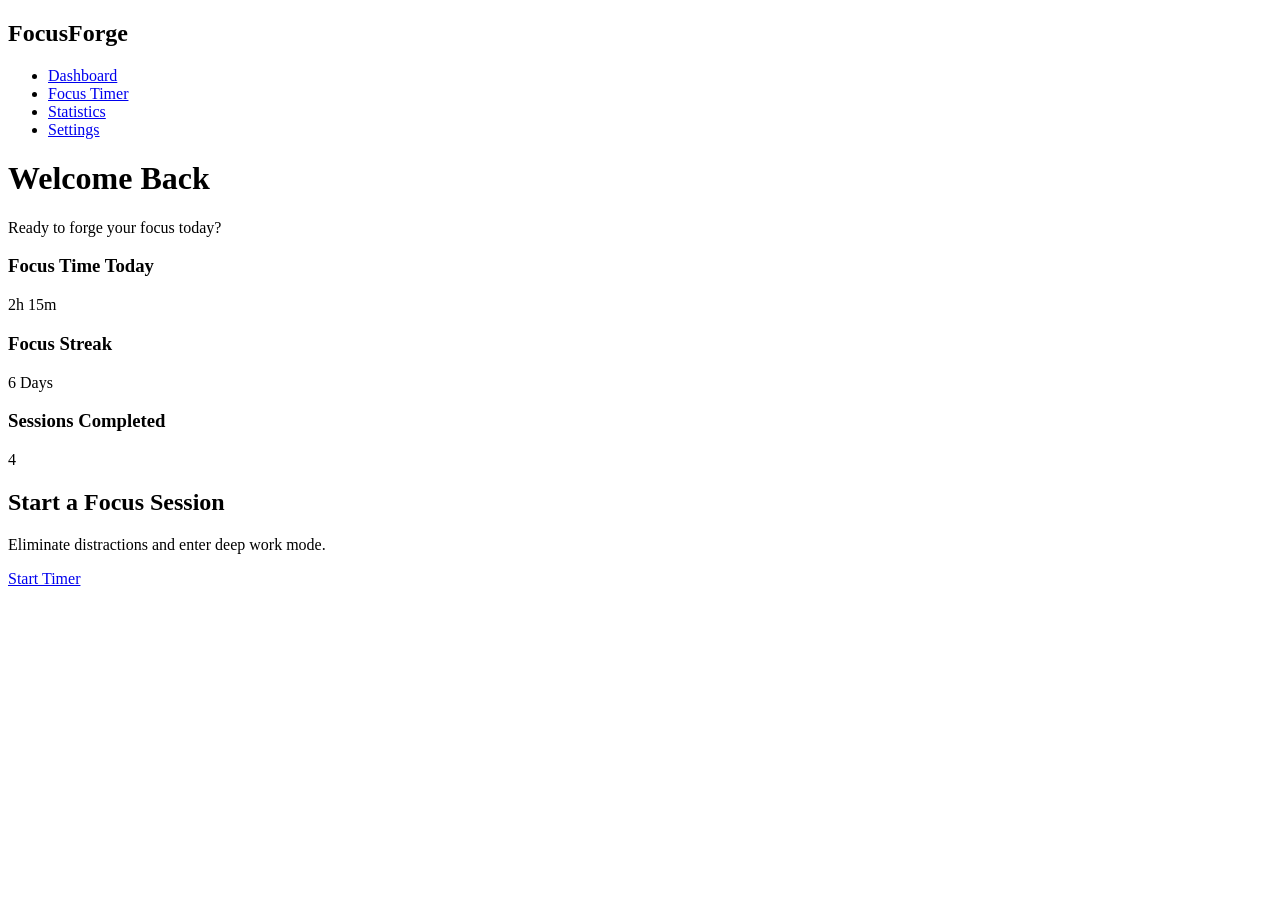
==== dashboard.html @ 35362e3b "Add initial dashboard.html layout and structure" ====
<!DOCTYPE html>
<html lang="en">

<head>
<meta charset="UTF-8">
<meta name="viewport" content="width=device-width, initial-scale=1.0">
<title>FocusForge Dashboard</title>
<link rel="stylesheet" href="css/style.css">
</head>

<body>

<div class="dashboard">

<!-- Sidebar -->

<aside class="sidebar">

<h2 class="logo">FocusForge</h2>

<ul class="menu">

<li><a href="dashboard.html">Dashboard</a></li>
<li><a href="timer.html">Focus Timer</a></li>
<li><a href="stats.html">Statistics</a></li>
<li><a href="#">Settings</a></li>

</ul>

</aside>


<!-- Main Content -->

<main class="main">

<h1>Welcome Back</h1>
<p>Ready to forge your focus today?</p>


<div class="cards">

<div class="card">
<h3>Focus Time Today</h3>
<p class="stat">2h 15m</p>
</div>

<div class="card">
<h3>Focus Streak</h3>
<p class="stat">6 Days</p>
</div>

<div class="card">
<h3>Sessions Completed</h3>
<p class="stat">4</p>
</div>

</div>


<div class="focus-box">

<h2>Start a Focus Session</h2>

<p>Eliminate distractions and enter deep work mode.</p>

<a href="timer.html" class="btn">Start Timer</a>

</div>

</main>

</div>

</body>
</html>
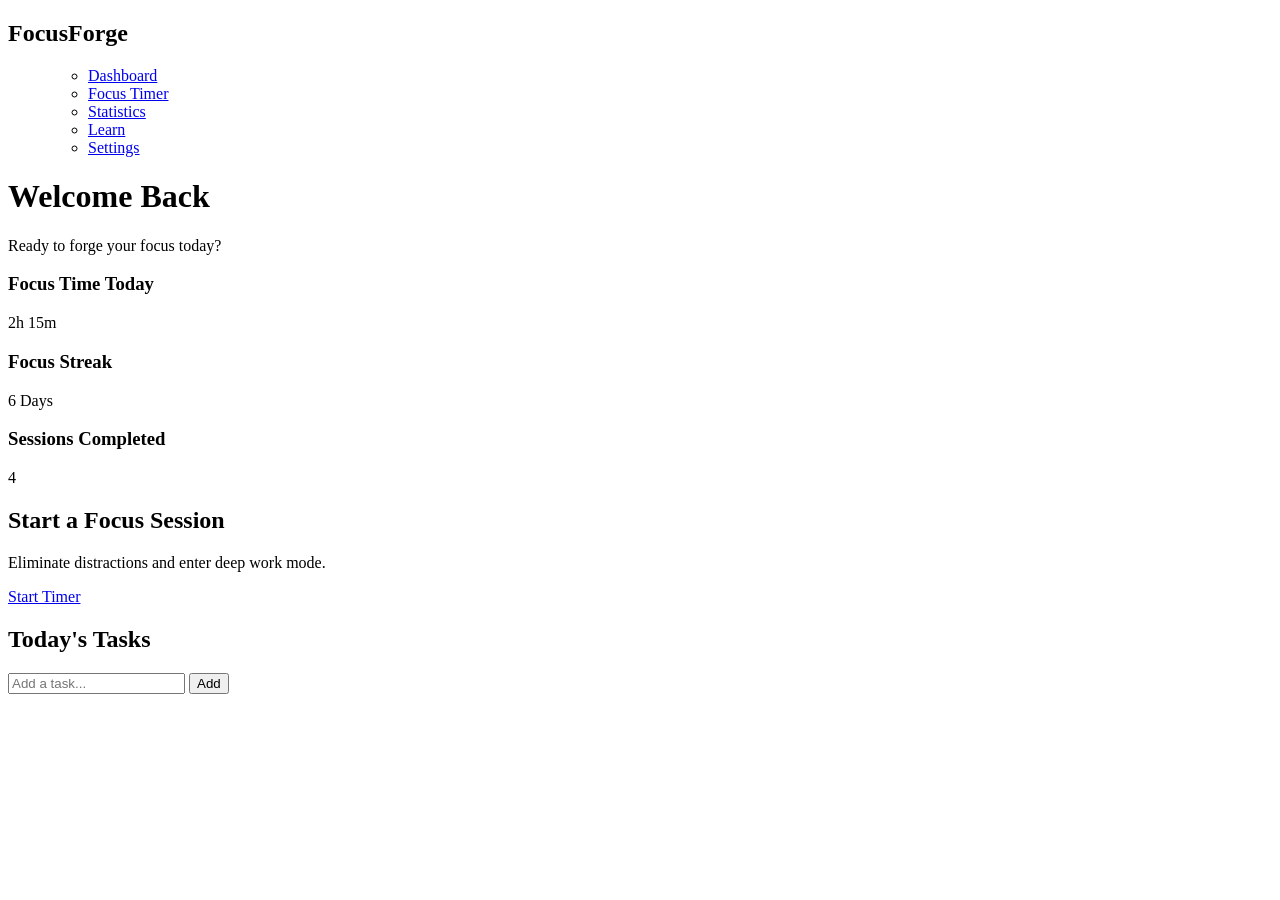
==== commit 416936f9: "Add files via upload" ====
--- a/dashboard.html
+++ b/dashboard.html
@@ -2,41 +2,59 @@
 <html lang="en">
 
 <head>
+
 <meta charset="UTF-8">
 <meta name="viewport" content="width=device-width, initial-scale=1.0">
+
 <title>FocusForge Dashboard</title>
+
 <link rel="stylesheet" href="css/style.css">
+
+<script>
+if(localStorage.getItem("theme")==="dark"){
+document.documentElement.classList.add("dark");
+}
+</script>
+
 </head>
 
 <body>
 
 <div class="dashboard">
 
-<!-- Sidebar -->
+<!-- SIDEBAR -->
 
 <aside class="sidebar">
 
 <h2 class="logo">FocusForge</h2>
+
+<ul class="menu">
 
 <ul class="menu">
 
 <li><a href="dashboard.html">Dashboard</a></li>
 <li><a href="timer.html">Focus Timer</a></li>
 <li><a href="stats.html">Statistics</a></li>
-<li><a href="#">Settings</a></li>
+<li><a href="learn.html">Learn</a></li>
+<li><a href="settings.html">Settings</a></li>
 
 </ul>
+</ul>
 
 </aside>
 
 
-<!-- Main Content -->
+
+<!-- MAIN CONTENT -->
 
 <main class="main">
 
 <h1>Welcome Back</h1>
 <p>Ready to forge your focus today?</p>
 
+
+
+<!-- STATS -->
 
 <div class="cards">
 
@@ -58,6 +76,13 @@
 </div>
 
 
+
+<!-- GRID SECTION -->
+
+<div class="dashboard-grid">
+
+<!-- START SESSION -->
+
 <div class="focus-box">
 
 <h2>Start a Focus Session</h2>
@@ -68,9 +93,136 @@
 
 </div>
 
+
+
+<!-- TODO LIST -->
+
+<div class="card todo-card">
+
+<h2>Today's Tasks</h2>
+
+<div class="todo-input">
+
+<input
+type="text"
+id="taskInput"
+placeholder="Add a task..."
+>
+
+<button class="btn" id="addTaskBtn">Add</button>
+
+</div>
+
+<ul id="taskList"></ul>
+
+</div>
+
+
+</div>
+
+
 </main>
 
 </div>
 
+
+
+<script>
+
+/* ELEMENTS */
+
+const input = document.getElementById("taskInput");
+const addBtn = document.getElementById("addTaskBtn");
+const taskList = document.getElementById("taskList");
+
+/* LOAD TASKS */
+
+let tasks = JSON.parse(localStorage.getItem("tasks")) || [];
+
+/* SAVE */
+
+function saveTasks(){
+localStorage.setItem("tasks", JSON.stringify(tasks));
+}
+
+/* RENDER TASKS */
+
+function renderTasks(){
+
+taskList.innerHTML = "";
+
+tasks.forEach((task,index)=>{
+
+const li = document.createElement("li");
+
+li.className = "task" + (task.completed ? " completed" : "");
+
+li.innerHTML = `
+
+<div class="task-left">
+
+<div class="task-circle"></div>
+
+<span>${task.text}</span>
+
+</div>
+
+<button class="delete-btn">✕</button>
+
+`;
+
+li.querySelector(".task-left").addEventListener("click",()=>{
+
+tasks[index].completed = !tasks[index].completed;
+
+saveTasks();
+renderTasks();
+
+});
+
+li.querySelector(".delete-btn").addEventListener("click",(e)=>{
+
+e.stopPropagation();
+
+tasks.splice(index,1);
+
+saveTasks();
+renderTasks();
+
+});
+
+taskList.appendChild(li);
+
+});
+
+}
+
+/* ADD TASK */
+
+addBtn.addEventListener("click",()=>{
+
+const text = input.value.trim();
+
+if(text === "") return;
+
+tasks.push({
+text:text,
+completed:false
+});
+
+input.value="";
+
+saveTasks();
+renderTasks();
+
+});
+
+/* INITIAL RENDER */
+
+renderTasks();
+
+</script>
+
+
 </body>
-</html>
+</html>
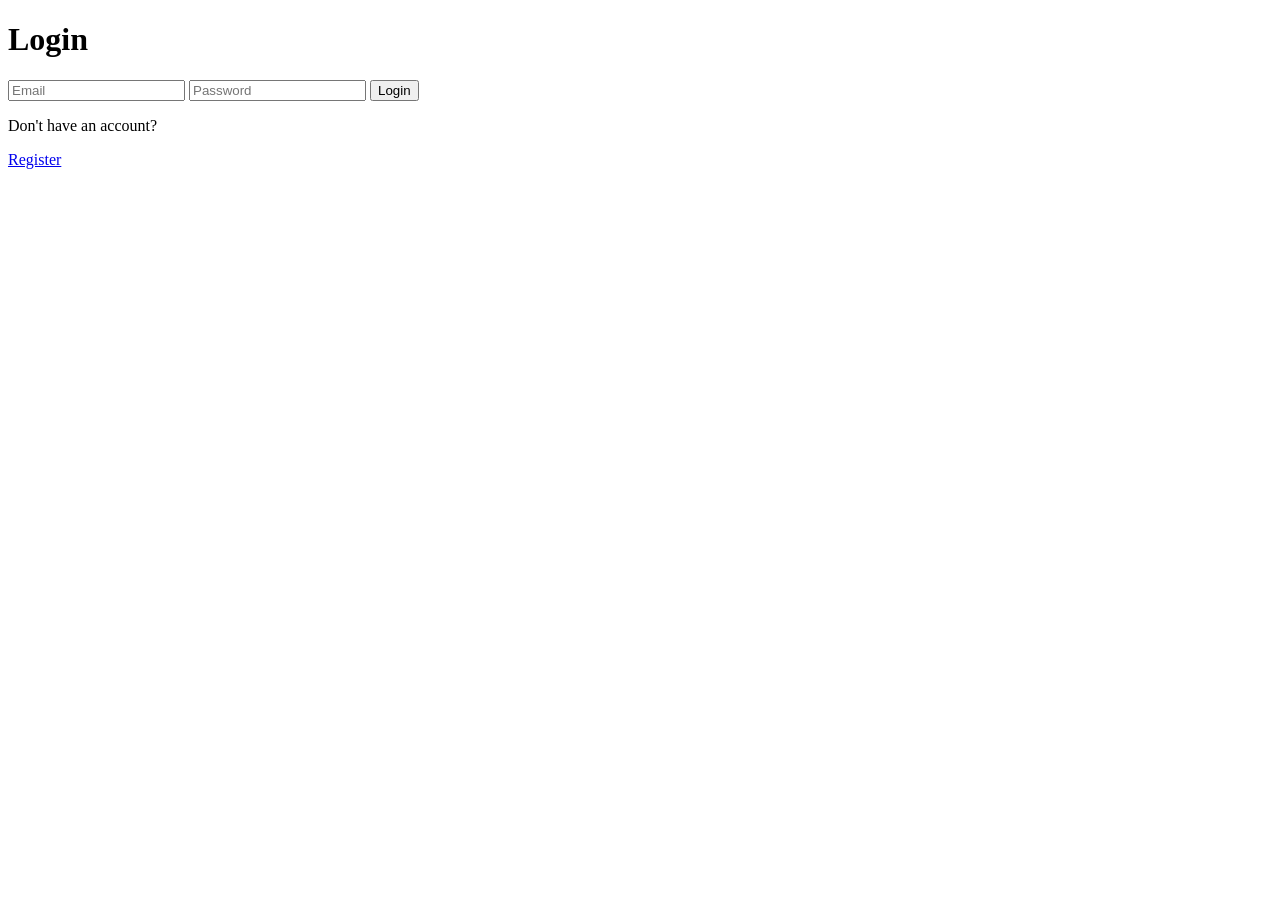
==== commit 0c6885cf: "Add files via upload" ====
--- a/dashboard.html
+++ b/dashboard.html
@@ -1,18 +1,28 @@
 <!DOCTYPE html>
 <html lang="en">
 
+<script>
+
+const user = localStorage.getItem("user_id")
+
+if(!user){
+window.location.href="login.html"
+}
+
+</script>
+
 <head>
 
 <meta charset="UTF-8">
 <meta name="viewport" content="width=device-width, initial-scale=1.0">
 
-<title>FocusForge Dashboard</title>
+<title>FlowFocus Dashboard</title>
 
 <link rel="stylesheet" href="css/style.css">
 
 <script>
 if(localStorage.getItem("theme")==="dark"){
-document.documentElement.classList.add("dark");
+document.documentElement.classList.add("dark")
 }
 </script>
 
@@ -26,20 +36,18 @@
 
 <aside class="sidebar">
 
-<h2 class="logo">FocusForge</h2>
-
-<ul class="menu">
+<h2 class="logo">FlowFocus</h2>
 
 <ul class="menu">
 
 <li><a href="dashboard.html">Dashboard</a></li>
 <li><a href="timer.html">Focus Timer</a></li>
 <li><a href="stats.html">Statistics</a></li>
+<li><a href="leaderboard.html">Leaderboard</a></li>
 <li><a href="learn.html">Learn</a></li>
 <li><a href="settings.html">Settings</a></li>
 
 </ul>
-</ul>
 
 </aside>
 
@@ -54,7 +62,7 @@
 
 
 
-<!-- STATS -->
+<!-- STATS CARDS -->
 
 <div class="cards">
 
@@ -77,11 +85,12 @@
 
 
 
-<!-- GRID SECTION -->
+<!-- DASHBOARD GRID -->
 
 <div class="dashboard-grid">
 
-<!-- START SESSION -->
+
+<!-- FOCUS SESSION -->
 
 <div class="focus-box">
 
@@ -129,33 +138,60 @@
 
 <script>
 
+/* ============================= */
+/* USER */
+/* ============================= */
+
+const user_id = localStorage.getItem("user_id")
+
+
+
+/* ============================= */
 /* ELEMENTS */
-
-const input = document.getElementById("taskInput");
-const addBtn = document.getElementById("addTaskBtn");
-const taskList = document.getElementById("taskList");
-
+/* ============================= */
+
+const input = document.getElementById("taskInput")
+const addBtn = document.getElementById("addTaskBtn")
+const taskList = document.getElementById("taskList")
+
+let tasks = []
+
+
+
+/* ============================= */
 /* LOAD TASKS */
-
-let tasks = JSON.parse(localStorage.getItem("tasks")) || [];
-
-/* SAVE */
-
-function saveTasks(){
-localStorage.setItem("tasks", JSON.stringify(tasks));
-}
-
+/* ============================= */
+
+function loadTasks(){
+
+fetch(`http://localhost:3000/tasks/${user_id}`)
+
+.then(res => res.json())
+
+.then(data => {
+
+tasks = data
+renderTasks()
+
+})
+
+}
+
+
+
+/* ============================= */
 /* RENDER TASKS */
+/* ============================= */
 
 function renderTasks(){
 
-taskList.innerHTML = "";
-
-tasks.forEach((task,index)=>{
-
-const li = document.createElement("li");
-
-li.className = "task" + (task.completed ? " completed" : "");
+taskList.innerHTML=""
+
+tasks.forEach(task=>{
+
+const li = document.createElement("li")
+
+li.className = "task"
 
 li.innerHTML = `
 
@@ -169,60 +205,91 @@
 
 <button class="delete-btn">✕</button>
 
-`;
+`
+
+
+
+/* COMPLETE */
 
 li.querySelector(".task-left").addEventListener("click",()=>{
 
-tasks[index].completed = !tasks[index].completed;
-
-saveTasks();
-renderTasks();
-
-});
+li.classList.toggle("completed")
+
+})
+
+
+
+/* DELETE */
 
 li.querySelector(".delete-btn").addEventListener("click",(e)=>{
 
-e.stopPropagation();
-
-tasks.splice(index,1);
-
-saveTasks();
-renderTasks();
-
-});
-
-taskList.appendChild(li);
-
-});
-
-}
-
+e.stopPropagation()
+
+fetch(`http://localhost:3000/tasks/${task.id}`,{
+method:"DELETE"
+})
+.then(()=>{
+
+loadTasks()
+
+})
+
+})
+
+taskList.appendChild(li)
+
+})
+
+}
+
+
+
+/* ============================= */
 /* ADD TASK */
+/* ============================= */
 
 addBtn.addEventListener("click",()=>{
 
-const text = input.value.trim();
-
-if(text === "") return;
-
-tasks.push({
+const text = input.value.trim()
+
+if(text==="") return
+
+fetch("http://localhost:3000/tasks",{
+
+method:"POST",
+
+headers:{
+"Content-Type":"application/json"
+},
+
+body:JSON.stringify({
 text:text,
-completed:false
-});
-
-input.value="";
-
-saveTasks();
-renderTasks();
-
-});
-
-/* INITIAL RENDER */
-
-renderTasks();
+user_id:user_id
+})
+
+})
+
+.then(res=>res.json())
+
+.then(()=>{
+
+loadTasks()
+
+})
+
+input.value=""
+
+})
+
+
+
+/* ============================= */
+/* INITIAL LOAD */
+/* ============================= */
+
+loadTasks()
 
 </script>
-
 
 </body>
 </html>
